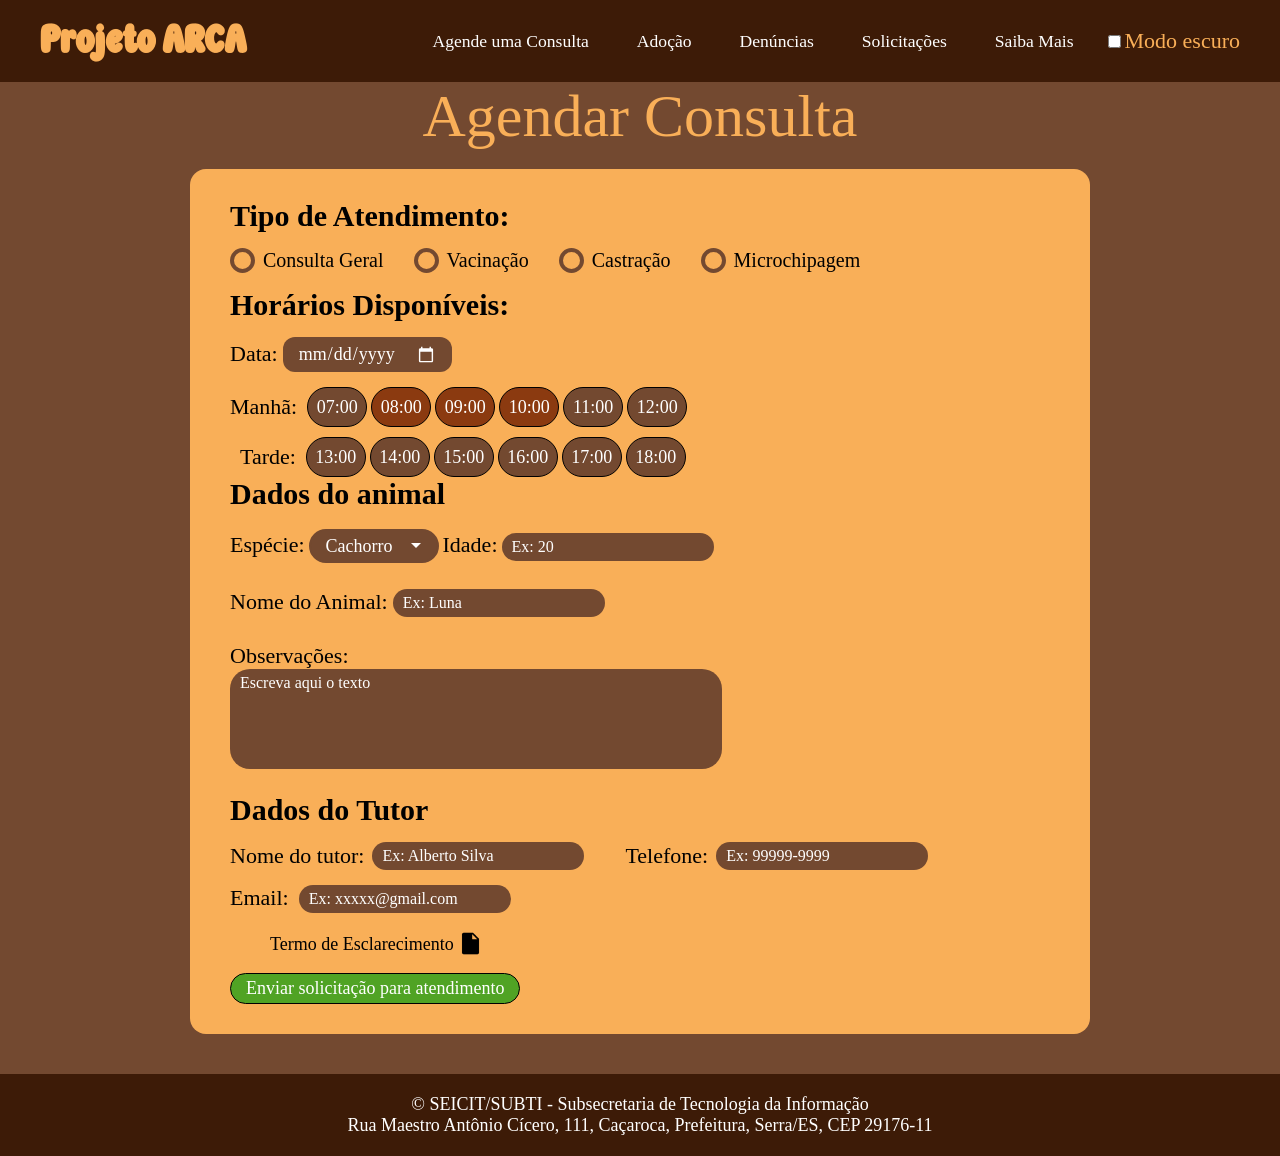
==== index.html @ ca25ec34 "Add files via upload" ====
<!DOCTYPE html>
<html lang="pt-br">
<head>
    <meta charset="UTF-8">
    <meta name="viewport" content="width=device-width, initial-scale=1.0">
    <title>Projeto ARCA</title>
    <link rel="stylesheet" href="style.css">
</head>
<body>
    <header>
        <div>
            <a href="index.html" class="logo" style="color: #F9AF58;">Projeto ARCA</a></div>
        <nav>
            <ul>
                <li><a href="">Agende uma Consulta</a></li>
                <li><a href="">Adoção</a></li>
                <li><a href="">Denúncias</a></li>
                <li><a href="">Solicitações</a></li>
                <li><a href="">Saiba Mais</a></li>
                <li class="darkmode">
                    <input type="checkbox" />
                    <span>Modo escuro</span>
                </li>
            </ul>
        </nav>
    </header>
  <main>
    <p class="Agendar"> Agendar Consulta</p>
    <br>
    <div class="meio">
        <h3>Tipo de Atendimento:</h3>
            <div class="tipoAtendimento">
                <input type="radio" name="tipoAtendimentoRadios" id="tipoConsulta">
                <label for="tipoConsulta">Consulta Geral</label>

                <input type="radio" name="tipoAtendimentoRadios" id="tipoVacinacao">
                <label for="tipoVacinacao">Vacinação</label>

                <input type="radio" name="tipoAtendimentoRadios" id="tipoCastracao">
                <label for="tipoCastracao">Castração</label>

                <input type="radio" name="tipoAtendimentoRadios" id="tipoMicrochipagem">
                <label for="tipoMicrochipagem">Microchipagem</label>
            </div>
            <h3 style="justify-self: center;">Horários Disponíveis:</h3>
            <label id="horariosDisponives">
                <p style="font-size: 22px; margin-top: 4px;">Data:</p>  
                <input type="date">
            </label>
        <div class = "horarios">
            <div class="linhaHorarios">
                <span class = "textoHorarios">Manhã:</span>
                <div class="grupoHorarios">
                    <input type="radio" id = "7" name = "radioHorario">
                    <label for="7" class = "disponivel">07:00</label>

                    <input type="radio" id ="8" name = "radioHorario">
                    <label for="radio" class = "indisponivel">08:00</label>

                    <input type="radio" id = "9" name = "radioHorario">
                    <label for="9" class = "indisponivel">09:00</label>

                    <input type="radio" id = "10" name = "radioHorario">
                    <label for="10" id = "10" class = "indisponivel">10:00</label>

                    <input type="radio" id = "11" name = "radioHorario">
                    <label for="11" id = "11" class = "disponivel">11:00</label>

                    <input type="radio" id = "12" name = "radioHorario">
                    <label for="12" id = "12" class = "disponivel">12:00</label>
                </div>
            </div>
            <div class="linhaHorarios2">
                <br>
                <span class = "textoHorarios">Tarde:</span>
                <div class="grupoHorarios">
                    <input type="radio" id = "13" name = "radioHorario">
                    <label for="13" class = "disponivel">13:00</label>

                    <input type="radio" id ="14" name = "radioHorario">
                    <label for="14" class = "disponivel">14:00</label>

                    <input type="radio" id = "15" name = "radioHorario">
                    <label for="15" class = "disponivel">15:00</label>

                    <input type="radio" id = "16" name = "radioHorario">
                    <label for="16" id = "16" class = "disponivel">16:00</label>

                    <input type="radio" id = "17" name = "radioHorario">
                    <label for="17" id = "17" class = "disponivel">17:00</label>

                    <input type="radio" id = "18" name = "radioHorario">
                    <label for="18" id = "18" class = "disponivel">18:00</label>
                </div>
            </div>
            <h3>Dados do animal</h3>
        <div class = "dados animal">
            <br>
            <span>Espécie:</span>
            <select name="especie" id="especieSelect">
                <option value="cachorro">Cachorro</option>
                <option value="gato">Gato</option>
            </select>
            <span>Idade:</span>
            <span label for="idadeText">
                <input type="text" placeholder="Ex: 20">
                <br>
            </label>
            <br>
            <div class="nomeAnimal">
                <span>Nome do Animal:</span>
                <input type="text" name="nomeAnimalL" id="nomeAnimalL" placeholder="Ex: Luna">
                <label for="nomeAnimal"></label>
            </div>
            <br>
            <div class="observacoesLabel2">
                <p>Observações:</p>
                <label for="observacoesLabel">
                    <textarea name="observacoesText" id="observacoesTextid" placeholder="Escreva aqui o texto"></textarea>
                </label>
            </div>
        </div>
        <br>
        <div class="dadosTutor">
            <h3>Dados do Tutor</h3>
            <div class="nomeEETelefone">
                <div class="campo">
                    <span>Nome do tutor:</span>
                    <input type="text" name="nomeTutorTextin" id="nomeTutorTextid" placeholder="Ex: Alberto Silva">
                </div>
                <div class="campo">
                    <span>Telefone:</span>
                    <input type="tel" placeholder="Ex: 99999-9999">
                </div>
            </div>
            <div class="emailLabel">
                <span>Email:</span>
                <input type="email" placeholder="Ex: xxxxx@gmail.com">    
            </div>
        </div>
        <br>
        <div class="termoDeEsclarecimento">
            <p style="font-size: 18px">Termo de Esclarecimento
            <a href="./docs/Termo de Esclarecimento.pdf" download="Termo de esclarecimento">
                <img src="./imgs/File.png" alt="imagem de arquivo" class = "file">
            </a>
            </p>
        </div>
        <br>
        <div class="botaoVerde">
            <button id = "Verde">Enviar solicitação para atendimento</button>
        </div>

    </div>
  </main>
  <footer>
    <p style="font-size: 18px;">
      © SEICIT/SUBTI - Subsecretaria de Tecnologia da Informação<br>
      Rua Maestro Antônio Cícero, 111, Caçaroca, Prefeitura, Serra/ES, CEP 29176-11
    </p>
  </footer>
</body>
</html>
---- style.css ----
*{
  margin: 0;
  padding: 0;
  box-sizing: border-box;
  font-family: 'LouisGeorgeCafe';
}

@font-face {
  font-family: 'HeartBubble';
  src: url('./fonts/Heart\ Bubble.otf');
}

@font-face {
  font-family: 'LouisGeorgeCafe';
  src: url('./fonts/LouisGeorgeCafe.ttf');
}

header {
  background-color: #3D1B07;
  color: #F9AF58;
  padding: 20px 40px;
  display: flex;
  justify-content: space-between;
  align-items: center;
  position: sticky;
  top: 0;
  z-index: 1000;
}

.logo {
  font-size: 40px;
  font-weight: bold;
  font-family: 'HeartBubble';
}

nav ul {
  display: flex;
  list-style: none;
  gap: 20px;
  align-items: center;
  font-family: 'LouisGeorgeCafe';
}

nav a {
  text-decoration: none;
  color: white;
  padding: 10px 14px;
  border-radius: 8px;
  transition: 0.3s;
  font-size: 1.1em;
}

nav a:hover {
  background-color: #F9AF58;
  color: #3D1B07;
}

.dark-mode {
  display: flex;
  align-items: center;
  gap: 8px;
  color: white;
  font-size: 0.9rem;
}

.hero {
  padding: 50px 20px;
  text-align: center;
}

.hero h1 {
  font-size: 2.5rem;
  margin-bottom: 15px;
  color: #734930;
}

.hero p {
  max-width: 700px;
  margin: auto;
  line-height: 1.6;
  color: #555;
}

.about {
  padding: 60px 40px;
  background-color: #FFE7D1;
  text-align: center;
}

.about h2 {
  margin-bottom: 20px;
  color: #734930;
  font-size: 2rem;
}

.about p {
  max-width: 800px;
  margin: auto;
  line-height: 1.7;
  color: #444;
}

footer {
  background-color: #3D1B07;
  color: white;
  text-align: center;
  padding: 20px;
  margin-top: 40px;
}

@media (max-width: 768px) {
  header {
    flex-direction: column;
    gap: 15px;
  }

  nav ul {
    flex-wrap: wrap;
    justify-content: center;
  }

  .hero h1 {
    font-size: 2rem;
  }

  .carousel {
    height: 300px;
  }

  .slide img {
    height: 300px;
  }
}

main {
  width: 100%;
  min-width: 100px;
  min-height: 100px;
  background-color: #734930;
  display: flex;
  justify-self: center;
  flex-direction: column;
  align-items: center;
}

body {
  background-color: #734930;
}

.meio {
  height: auto;
  width: 90%;
  max-width: 900px;
  min-height: 100px;
  background-color: #F9AF58;
  border-radius: 16px;
  padding: 30px 40px;
  display: flex;
  flex-direction: column;
  gap: 15px;
}

.Agendar {
  margin-top: 50px;
  margin: 0 auto;
  font-size: 60px;
  color: #F9AF58
}

.tipoAtendimento {
  margin: 0 auto;
  display: flex;
  gap: 30px;
  margin-left: 0px;
  font-size: 20px;
}

#dataHorario {
  border: #734930;
  border-color: #734930;
  border-radius: 30px;
  background-color: #734930;
  width: 12%;
  padding: 5px;
  margin-left: 15px;
}

.horariosDisponives {
  display: flex;
  flex-direction: row;
}

h3 {
  font-size: 30px;
}

#horariosDisponives {
  display: flex;
  gap: 5px;
}
.linhaHorarios{
  display: flex;
}
.nomeAnimal{
  display: flex;
}
.nome{
  display: flex;
}
.telefone{
  display: flex;
}
.file{
  width: 10%;
  margin-bottom: -6px;
}
a{
  text-decoration: none;
}
.termoDeEsclarecimento{
  display: flex;
  flex-direction: row;
  width: 30%;
  height: 50%;
  justify-self: center;
  margin-left: 40px;
}
#Verde{
  display: flex;
  background-color: #50A324;
  color: white;
  border: 1px solid black;
  border-radius: 30px;
  padding: 4px 15px;
  font-size: 18px;
  font-family: 'LouisGeorgeCafe';
  cursor: pointer;
  transition: all 0.2s ease;
  justify-self: center;
}

#Verde:hover{
  background-color: #3d8f40;
}
.tipoAtendimento input[type="radio"]{
  display: none;
}

.tipoAtendimento label{
  position: relative;
  display: inline-flex;
  flex-direction: row;
  align-items: center;
  cursor: pointer;
  user-select: none;
  gap: 8px;
}

.tipoAtendimento label::before{
  content: "";
  display: inline-block;
  width: 25px;
  height: 25px;
  border: 4px solid #734930;
  border-radius: 50%;
  background-color: transparent;
  box-sizing: border-box;
  transition: all 0.2s ease;
  flex-shrink: 0;
  order: -1;
}

.tipoAtendimento input[type="radio"]:checked + label::before{
  background-color: #3D1B07 !important;
  border-color: #3D1B07 !important;
  box-shadow: inset 0 0 0 3px #F9AF58;
}
.grupoHorarios input[type="radio"]{
  display: none;
}
.grupoHorarios label{
  display: inline-flex;
  align-items: center;
  justify-content: center;
  width: 60px;
  height: 40px;
  border-radius: 30px;
  font-size: 18px;
  color: white;
  cursor: pointer;
  transition: all 0.2s ease;
  font-family: 'LouisGeorgeCafe';
  border: 1.5px solid black;
}
.grupoHorarios label.disponivel{
  background-color: #734930;
}
.grupoHorarios label.indisponivel{
  background-color: #8B3A10;
  cursor: not-allowed;
  pointer-events: none;
}
.grupoHorarios label.selecionado{
  background-color: #3D1B07;
}
.grupoHorarios input[type="radio"]:checked + label.disponivel{
  background-color: #3D1B07;
}
.linhaHorarios{
  display: flex;
  align-items: center;
  gap: 10px;
}

.linhaHorarios2{
  display: flex;
  align-items: center;
  gap: 10px;
  margin-top: 10px;
}
#especieSelect{
  appearance: none;
  -webkit-appearance: none;
  background-color: #734930;
  color: white;
  border: 2px solid #734930;
  border-radius: 22px;
  padding: 5px 40px 5px 15px;
  font-size: 18px;
  font-family: 'LouisGeorgeCafe';
  cursor: pointer;
  width: 130px;
  background-image: url("data:image/svg+xml;utf8,<svg xmlns='http://www.w3.org/2000/svg' width='12' height='12' viewBox='0 0 12 12'><path fill='white' d='M6 8L1 3h10z'/></svg>");
  background-repeat: no-repeat;
  background-position: right 15px center;
  transition: background-color 0.2s ease;
}

#especieSelect:hover{
  background-color: #3D1B07;
}

#especieSelect option{
  background-color: #734930;
  color: white;
}

#especieSelect option:hover{
  background-color: #3D1B07;
}
#especieSelect:focus{
  outline: none;
}
input[type="text"],
input[type="tel"],
input[type="email"] {
  background-color: #734930;
  color: white;
  border: none;
  border-radius: 20px;
  padding: 5px 10px;
  font-size: 16px;
  font-family: 'LouisGeorgeCafe';
  outline: none;
}
input[type="text"]:focus,
input[type="tel"]:focus,
input[type="email"]:focus{
  outline: none;
}

input[type="text"]::placeholder,
input[type="tel"]::placeholder,
input[type="email"]::placeholder{
  color: white;
}
p{
  font-size: 22px;
}
span{
  font-size: 22px;
}
.dadosTutor{
  display: flex;
  flex-direction: column;
  gap: 15px;
}

.nomeEETelefone{
  display: flex;
  align-items: center;
  gap: 5%;
}
.campo{
  display: flex;
  align-items: center;
  gap: 8px;
}
.emailLabel{
  display: flex;
  gap: 10px;
}
textarea{
  resize: none;
  width: 60%;
  height: 100px;
  background-color: #734930;
  color: white;
  border: none;
  border-radius: 20px;
  padding: 5px 10px;
  font-size: 16px;
  font-family: 'LouisGeorgeCafe';
  outline: none;
}
textarea::placeholder{
  color: white;
}
input[type="date"]{
  appearance: none;
  -webkit-appearance: none;
  background-color: #734930;
  color: white;
  border-radius: 12px;
  border: none;
  padding: 6px 15px;
  font-size: 18px;
  font-family: 'LouisGeorgeCafe';
  outline: none;
  cursor: pointer;
}
input[type="date"]::-webkit-calendar-picker-indicator{
  filter: invert(1);
  cursor: pointer;
}
.nomeAnimal{
  gap: 5px;
}
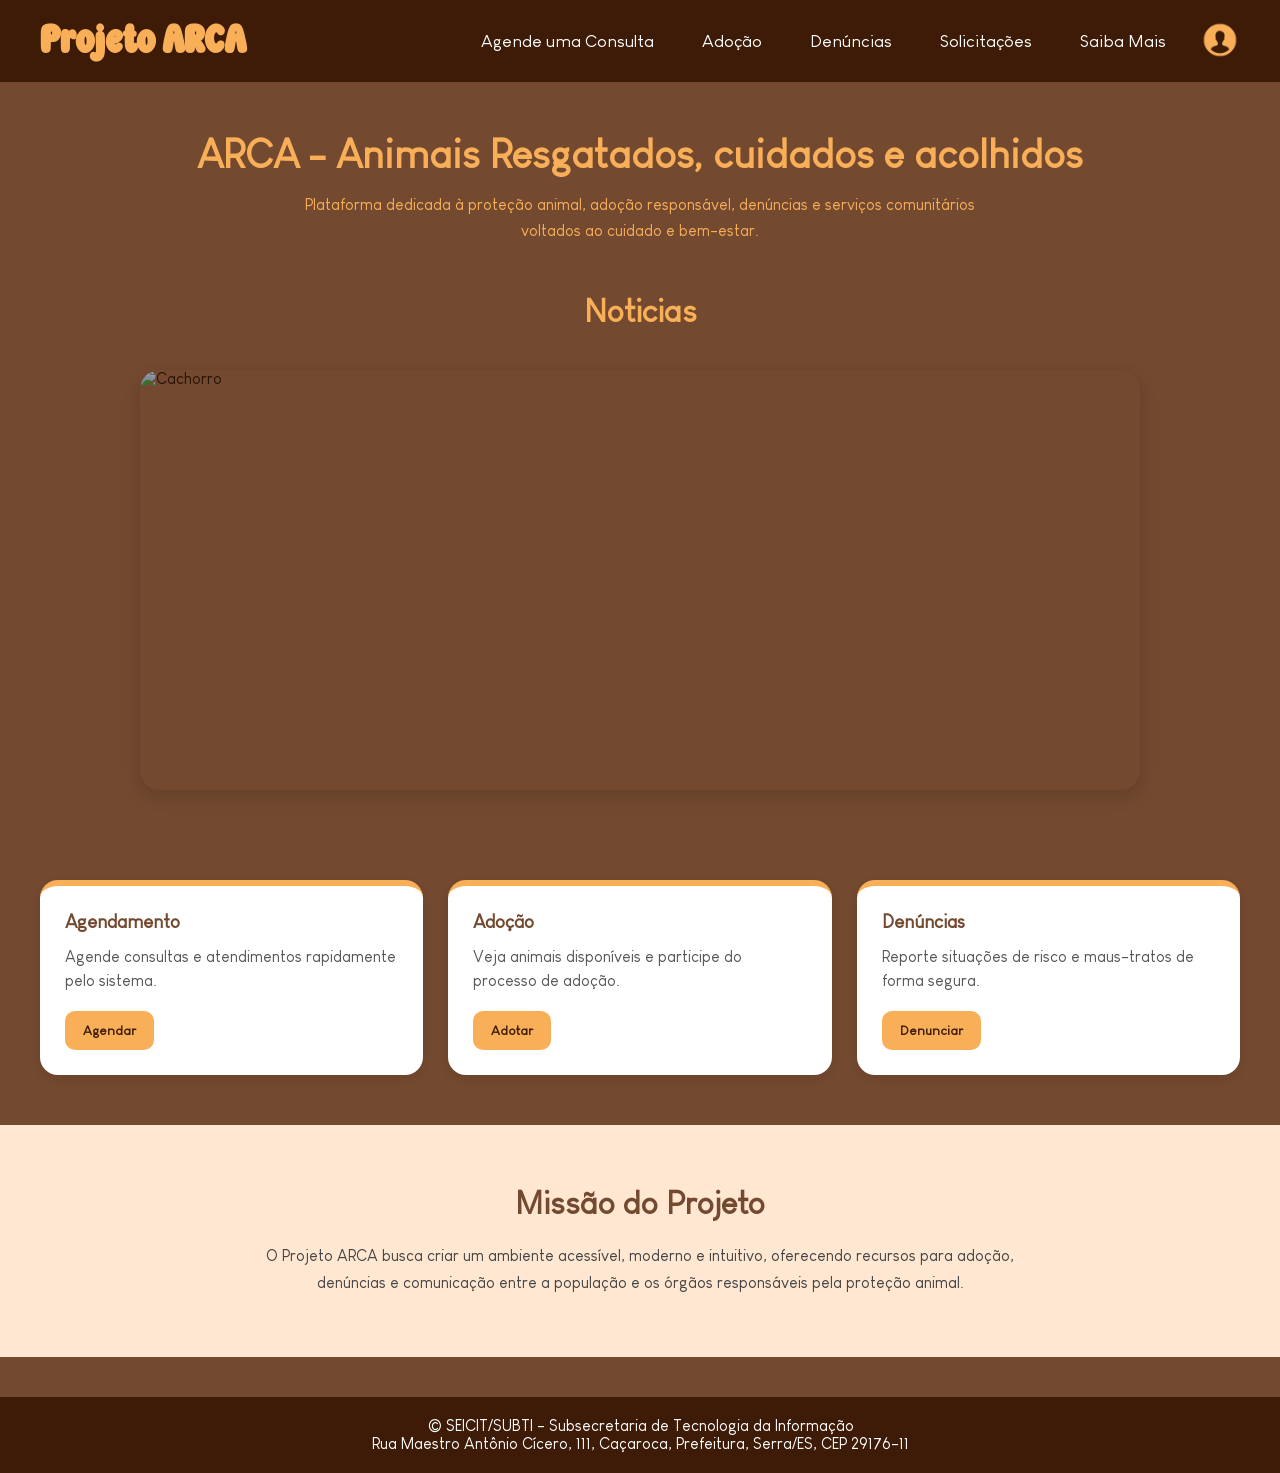
==== commit eb6428b2: "Add files via upload" ====
--- a/index.html
+++ b/index.html
@@ -1,163 +1,121 @@
 <!DOCTYPE html>
 <html lang="pt-br">
+
 <head>
-    <meta charset="UTF-8">
-    <meta name="viewport" content="width=device-width, initial-scale=1.0">
-    <title>Projeto ARCA</title>
-    <link rel="stylesheet" href="style.css">
+  <meta charset="UTF-8">
+  <meta name="viewport" content="width=device-width, initial-scale=1.0">
+  <title>Projeto ARCA</title>
+  <link rel="stylesheet" href="style.css">
+  <link rel="stylesheet" href="https://cdnjs.cloudflare.com/ajax/libs/font-awesome/6.5.1/css/all.min.css">
 </head>
+
 <body>
-    <header>
-        <div>
-            <a href="index.html" class="logo" style="color: #F9AF58;">Projeto ARCA</a></div>
-        <nav>
-            <ul>
-                <li><a href="">Agende uma Consulta</a></li>
-                <li><a href="">Adoção</a></li>
-                <li><a href="">Denúncias</a></li>
-                <li><a href="">Solicitações</a></li>
-                <li><a href="">Saiba Mais</a></li>
-                <li class="darkmode">
-                    <input type="checkbox" />
-                    <span>Modo escuro</span>
-                </li>
-            </ul>
-        </nav>
-    </header>
-  <main>
-    <p class="Agendar"> Agendar Consulta</p>
-    <br>
-    <div class="meio">
-        <h3>Tipo de Atendimento:</h3>
-            <div class="tipoAtendimento">
-                <input type="radio" name="tipoAtendimentoRadios" id="tipoConsulta">
-                <label for="tipoConsulta">Consulta Geral</label>
+  <header>
+    <div>
+      <a href="./index.html" class="logo" style="color: #F9AF58;">Projeto ARCA</a>
+    </div>
+    <nav>
+      <ul>
+        <li><a href="./paginas/consulta.html">Agende uma Consulta</a></li>
+        <li><a href="./paginas/adocao.html">Adoção</a></li>
+        <li><a href="./paginas/denuncias.html">Denúncias</a></li>
+        <li><a href="#" onclick="redirecionarSolicitacoes(event)">Solicitações</a></li>
+        <li><a href="./paginas/saibaMais.html">Saiba Mais</a></li>
+        <li>
+          <div class="perfil">
+            <button id="botaoPerfil" onclick="toggleMenu()">
+              <img src="./imgs/Profile.png" alt="imagem de perfil">
+            </button>
+            <div class="dropdownPerfil" id="dropdownPerfil">
+              <a href="./paginas/login.html" id="link-login-menu" style="color: #3D1B07;">Log in</a>
+              <span id="usuario-logado-menu"style="display: none; color: #3D1B07; font-size: 14px; text-align: left; line-height: 1.4;">
+              Logado como:<br><strong style="color: #734930;" id="nome-usuario-container"></strong>
+              </span>
+              <hr>
+              <input type="checkbox" id="modoEscuro">
+              <label for="modoEscuro">Modo Escuro</label>
+            </div>
+          </div>
+      </ul>
+    </nav>
+  </header>
+  <section class="hero">
+    <h1>ARCA - Animais Resgatados, cuidados e acolhidos</h1>
+    <p>
+      Plataforma dedicada à proteção animal, adoção responsável,
+      denúncias e serviços comunitários voltados ao cuidado e bem-estar.
+    </p>
+  </section>
+  <h1 class="news">Noticias</h1>
+  <section class="carousel">
+    <div class="slides">
 
-                <input type="radio" name="tipoAtendimentoRadios" id="tipoVacinacao">
-                <label for="tipoVacinacao">Vacinação</label>
+      <div class="slide">
+        <img src="https://images.unsplash.com/photo-1517849845537-4d257902454a?q=80&w=1200&auto=format&fit=crop"
+          alt="Cachorro" />
+        <div class="slide-content">
+          <h2>Adoção Responsável</h2>
+          <p>Ajude um animal a encontrar um novo lar cheio de amor.</p>
+        </div>
+      </div>
 
-                <input type="radio" name="tipoAtendimentoRadios" id="tipoCastracao">
-                <label for="tipoCastracao">Castração</label>
-
-                <input type="radio" name="tipoAtendimentoRadios" id="tipoMicrochipagem">
-                <label for="tipoMicrochipagem">Microchipagem</label>
-            </div>
-            <h3 style="justify-self: center;">Horários Disponíveis:</h3>
-            <label id="horariosDisponives">
-                <p style="font-size: 22px; margin-top: 4px;">Data:</p>  
-                <input type="date">
-            </label>
-        <div class = "horarios">
-            <div class="linhaHorarios">
-                <span class = "textoHorarios">Manhã:</span>
-                <div class="grupoHorarios">
-                    <input type="radio" id = "7" name = "radioHorario">
-                    <label for="7" class = "disponivel">07:00</label>
-
-                    <input type="radio" id ="8" name = "radioHorario">
-                    <label for="radio" class = "indisponivel">08:00</label>
-
-                    <input type="radio" id = "9" name = "radioHorario">
-                    <label for="9" class = "indisponivel">09:00</label>
-
-                    <input type="radio" id = "10" name = "radioHorario">
-                    <label for="10" id = "10" class = "indisponivel">10:00</label>
-
-                    <input type="radio" id = "11" name = "radioHorario">
-                    <label for="11" id = "11" class = "disponivel">11:00</label>
-
-                    <input type="radio" id = "12" name = "radioHorario">
-                    <label for="12" id = "12" class = "disponivel">12:00</label>
-                </div>
-            </div>
-            <div class="linhaHorarios2">
-                <br>
-                <span class = "textoHorarios">Tarde:</span>
-                <div class="grupoHorarios">
-                    <input type="radio" id = "13" name = "radioHorario">
-                    <label for="13" class = "disponivel">13:00</label>
-
-                    <input type="radio" id ="14" name = "radioHorario">
-                    <label for="14" class = "disponivel">14:00</label>
-
-                    <input type="radio" id = "15" name = "radioHorario">
-                    <label for="15" class = "disponivel">15:00</label>
-
-                    <input type="radio" id = "16" name = "radioHorario">
-                    <label for="16" id = "16" class = "disponivel">16:00</label>
-
-                    <input type="radio" id = "17" name = "radioHorario">
-                    <label for="17" id = "17" class = "disponivel">17:00</label>
-
-                    <input type="radio" id = "18" name = "radioHorario">
-                    <label for="18" id = "18" class = "disponivel">18:00</label>
-                </div>
-            </div>
-            <h3>Dados do animal</h3>
-        <div class = "dados animal">
-            <br>
-            <span>Espécie:</span>
-            <select name="especie" id="especieSelect">
-                <option value="cachorro">Cachorro</option>
-                <option value="gato">Gato</option>
-            </select>
-            <span>Idade:</span>
-            <span label for="idadeText">
-                <input type="text" placeholder="Ex: 20">
-                <br>
-            </label>
-            <br>
-            <div class="nomeAnimal">
-                <span>Nome do Animal:</span>
-                <input type="text" name="nomeAnimalL" id="nomeAnimalL" placeholder="Ex: Luna">
-                <label for="nomeAnimal"></label>
-            </div>
-            <br>
-            <div class="observacoesLabel2">
-                <p>Observações:</p>
-                <label for="observacoesLabel">
-                    <textarea name="observacoesText" id="observacoesTextid" placeholder="Escreva aqui o texto"></textarea>
-                </label>
-            </div>
+      <div class="slide">
+        <img src="https://images.unsplash.com/photo-1519052537078-e6302a4968d4?q=80&w=1200&auto=format&fit=crop"
+          alt="Gato" />
+        <div class="slide-content">
+          <h2>Faça Denúncias</h2>
+          <p>Contribua para combater maus-tratos e abandono.</p>
         </div>
-        <br>
-        <div class="dadosTutor">
-            <h3>Dados do Tutor</h3>
-            <div class="nomeEETelefone">
-                <div class="campo">
-                    <span>Nome do tutor:</span>
-                    <input type="text" name="nomeTutorTextin" id="nomeTutorTextid" placeholder="Ex: Alberto Silva">
-                </div>
-                <div class="campo">
-                    <span>Telefone:</span>
-                    <input type="tel" placeholder="Ex: 99999-9999">
-                </div>
-            </div>
-            <div class="emailLabel">
-                <span>Email:</span>
-                <input type="email" placeholder="Ex: xxxxx@gmail.com">    
-            </div>
+      </div>
+      <div class="slide">
+        <img src="https://images.unsplash.com/photo-1548199973-03cce0bbc87b?q=80&w=1200&auto=format&fit=crop"
+          alt="Animais" />
+        <div class="slide-content">
+          <h2>Projeto Comunitário</h2>
+          <p>Unindo pessoas para proteger e cuidar dos animais.</p>
         </div>
-        <br>
-        <div class="termoDeEsclarecimento">
-            <p style="font-size: 18px">Termo de Esclarecimento
-            <a href="./docs/Termo de Esclarecimento.pdf" download="Termo de esclarecimento">
-                <img src="./imgs/File.png" alt="imagem de arquivo" class = "file">
-            </a>
-            </p>
-        </div>
-        <br>
-        <div class="botaoVerde">
-            <button id = "Verde">Enviar solicitação para atendimento</button>
-        </div>
+      </div>
 
     </div>
-  </main>
+  </section>
+
+  <section class="cards">
+
+    <div class="card">
+      <h3>Agendamento</h3>
+      <p>Agende consultas e atendimentos rapidamente pelo sistema.</p>
+      <button class="btn btn-primary">Agendar</button>
+    </div>
+    <div class="card">
+      <h3>Adoção</h3>
+      <p>Veja animais disponíveis e participe do processo de adoção.</p>
+      <a href="./pages/adocao.html" style="text-decoration: none;"><button class="btn btn-primary">Adotar</button></a>
+    </div>
+
+    <div class="card">
+      <h3>Denúncias</h3>
+      <p>Reporte situações de risco e maus-tratos de forma segura.</p>
+      <button class="btn btn-primary">Denunciar</button>
+    </div>
+
+  </section>
+
+  <section class="about">
+    <h2>Missão do Projeto</h2>
+    <p>
+      O Projeto ARCA busca criar um ambiente acessível, moderno e intuitivo,
+      oferecendo recursos para adoção, denúncias e comunicação entre a população
+      e os órgãos responsáveis pela proteção animal.
+    </p>
+  </section>
+
   <footer>
-    <p style="font-size: 18px;">
+    <p>
       © SEICIT/SUBTI - Subsecretaria de Tecnologia da Informação<br>
       Rua Maestro Antônio Cícero, 111, Caçaroca, Prefeitura, Serra/ES, CEP 29176-11
     </p>
   </footer>
+  <script src="./assets/js/script.js"></script>
 </body>
+
 </html>
--- a/style.css
+++ b/style.css
@@ -1,18 +1,28 @@
-*{
+* {
   margin: 0;
   padding: 0;
   box-sizing: border-box;
   font-family: 'LouisGeorgeCafe';
 }
 
+body.dark-theme {
+  --bg-principal: var(--cor-marrom-escuro);
+  --texto-principal: var(--cor-pessego);
+}
+
 @font-face {
   font-family: 'HeartBubble';
-  src: url('./fonts/Heart\ Bubble.otf');
+  src: url('./assets/fonts/HeartBubble.otf');
 }
 
 @font-face {
   font-family: 'LouisGeorgeCafe';
-  src: url('./fonts/LouisGeorgeCafe.ttf');
+  src: url('./assets/fonts/LouisGeorgeCafe.ttf');
+}
+
+body {
+  background-color: #734930;
+  color: #3D1B07;
 }
 
 header {
@@ -31,6 +41,8 @@
   font-size: 40px;
   font-weight: bold;
   font-family: 'HeartBubble';
+  text-decoration: none !important;
+  display: inline-block;
 }
 
 nav ul {
@@ -47,7 +59,7 @@
   padding: 10px 14px;
   border-radius: 8px;
   transition: 0.3s;
-  font-size: 1.1em;
+  font-size: 1.1rem;
 }
 
 nav a:hover {
@@ -55,12 +67,31 @@
   color: #3D1B07;
 }
 
-.dark-mode {
-  display: flex;
+.perfil {
+  width: 40px;
+  height: 40px;
+  border-radius: 50%;
+  display: flex;
+  justify-content: center;
   align-items: center;
-  gap: 8px;
-  color: white;
-  font-size: 0.9rem;
+}
+
+.perfil i {
+  font-size: 40px;
+  color: #5a3b1a;
+}
+
+footer {
+  background-color: #3D1B07;
+  color: white;
+  text-align: center;
+  padding: 20px;
+  margin-top: 40px;
+}
+
+.perfil i {
+  font-size: 40px;
+  color: #5a3b1a;
 }
 
 .hero {
@@ -71,14 +102,146 @@
 .hero h1 {
   font-size: 2.5rem;
   margin-bottom: 15px;
-  color: #734930;
+  color: #F9AF58;
 }
 
 .hero p {
   max-width: 700px;
   margin: auto;
   line-height: 1.6;
+  color: #F9AF58;
+}
+
+.carousel {
+  width: 90%;
+  max-width: 1000px;
+  height: 420px;
+  margin: 40px auto;
+  border-radius: 20px;
+  overflow: hidden;
+  position: relative;
+  box-shadow: 0 6px 18px rgba(0, 0, 0, 0.15);
+
+}
+
+.slides {
+  display: flex;
+  width: 300%;
+  animation: slide 12s infinite;
+}
+
+.slide {
+  width: 100%;
+  flex-shrink: 0;
+  position: relative;
+}
+
+.slide img {
+  width: 100%;
+  height: 420px;
+  object-fit: cover;
+  filter: brightness(0.65);
+}
+
+.slide-content {
+  position: absolute;
+  top: 50%;
+  left: 50%;
+  transform: translate(-50%, -50%);
+  color: white;
+  text-align: center;
+}
+
+.slide-content h2 {
+  font-size: 2rem;
+  margin-bottom: 10px;
+}
+
+.slide-content p {
+  max-width: 500px;
+  line-height: 1.5;
+}
+
+@keyframes slide {
+
+  0%,
+  25% {
+    transform: translateX(0);
+  }
+
+  33%,
+  58% {
+    transform: translateX(-100%);
+  }
+
+  66%,
+  91% {
+    transform: translateX(-200%);
+  }
+
+  100% {
+    transform: translateX(0);
+  }
+}
+
+.cards {
+  display: grid;
+  grid-template-columns: repeat(auto-fit, minmax(250px, 1fr));
+  gap: 25px;
+  padding: 50px 40px;
+}
+
+.card {
+  background-color: white;
+  border-radius: 18px;
+  padding: 25px;
+  box-shadow: 0 4px 12px rgba(0, 0, 0, 0.08);
+  transition: 0.3s;
+  border-top: 6px solid #F9AF58;
+}
+
+.card:hover {
+  transform: translateY(-6px);
+}
+
+.card h3 {
+  margin-bottom: 12px;
+  color: #734930;
+}
+
+.card p {
   color: #555;
+  line-height: 1.5;
+  margin-bottom: 18px;
+}
+
+.btn {
+  border: none;
+  padding: 12px 18px;
+  border-radius: 10px;
+  cursor: pointer;
+  font-weight: bold;
+  transition: 0.3s;
+}
+
+.btn-primary {
+  background-color: #F9AF58;
+  color: #3D1B07;
+}
+
+.btn-primary:hover {
+  background-color: #734930;
+  color: white;
+}
+
+.btn-danger {
+  background-color: #ff6b6b;
+  color: white;
+}
+
+.btn-success {
+  background-color: #7ed957;
+  color: white;
 }
 
 .about {
@@ -130,309 +293,83 @@
   .slide img {
     height: 300px;
   }
-}
-
-main {
-  width: 100%;
-  min-width: 100px;
-  min-height: 100px;
-  background-color: #734930;
-  display: flex;
-  justify-self: center;
-  flex-direction: column;
-  align-items: center;
-}
-
-body {
-  background-color: #734930;
-}
-
-.meio {
-  height: auto;
-  width: 90%;
-  max-width: 900px;
-  min-height: 100px;
+
+}
+
+.news {
+  color: #F9AF58;
+  text-align: center;
+}
+
+#botaoPerfil {
+  background: none;
+  border: none;
+  cursor: pointer;
+  padding: 0;
+}
+
+#botaoPerfil img {
+  width: 40px;
+  height: 40px;
+}
+
+.dropdownPerfil {
+  position: fixed;
+  top: 81px;
+  right: 0px;
   background-color: #F9AF58;
-  border-radius: 16px;
-  padding: 30px 40px;
+  border-radius: 12px;
+  border: 4px #3D1B07;
+  padding: 30px 20px;
+  min-width: 150px;
+  z-index: 999;
+  box-shadow: 0 4px 10px rgba(0, 0, 0, 0.2);
+  color: #3D1B07;
+  display: none;
+}
+
+.dropdownPerfil.aberto {
   display: flex;
   flex-direction: column;
   gap: 15px;
 }
 
-.Agendar {
-  margin-top: 50px;
-  margin: 0 auto;
-  font-size: 60px;
-  color: #F9AF58
-}
-
-.tipoAtendimento {
-  margin: 0 auto;
-  display: flex;
-  gap: 30px;
-  margin-left: 0px;
-  font-size: 20px;
-}
-
-#dataHorario {
-  border: #734930;
-  border-color: #734930;
-  border-radius: 30px;
-  background-color: #734930;
-  width: 12%;
-  padding: 5px;
-  margin-left: 15px;
-}
-
-.horariosDisponives {
-  display: flex;
-  flex-direction: row;
-}
-
-h3 {
-  font-size: 30px;
-}
-
-#horariosDisponives {
-  display: flex;
-  gap: 5px;
-}
-.linhaHorarios{
-  display: flex;
-}
-.nomeAnimal{
-  display: flex;
-}
-.nome{
-  display: flex;
-}
-.telefone{
-  display: flex;
-}
-.file{
-  width: 10%;
-  margin-bottom: -6px;
-}
-a{
-  text-decoration: none;
-}
-.termoDeEsclarecimento{
-  display: flex;
-  flex-direction: row;
-  width: 30%;
-  height: 50%;
-  justify-self: center;
-  margin-left: 40px;
-}
-#Verde{
-  display: flex;
-  background-color: #50A324;
-  color: white;
-  border: 1px solid black;
-  border-radius: 30px;
-  padding: 4px 15px;
-  font-size: 18px;
-  font-family: 'LouisGeorgeCafe';
-  cursor: pointer;
-  transition: all 0.2s ease;
-  justify-self: center;
-}
-
-#Verde:hover{
-  background-color: #3d8f40;
-}
-.tipoAtendimento input[type="radio"]{
+.dropdownPerfil input[type="checkbox"] {
   display: none;
 }
 
-.tipoAtendimento label{
-  position: relative;
+.dropdownPerfil label {
   display: inline-flex;
-  flex-direction: row;
   align-items: center;
   cursor: pointer;
-  user-select: none;
   gap: 8px;
-}
-
-.tipoAtendimento label::before{
+  color: #3D1B07;
+}
+
+.dropdownPerfil label::before {
   content: "";
   display: inline-block;
-  width: 25px;
-  height: 25px;
-  border: 4px solid #734930;
-  border-radius: 50%;
-  background-color: transparent;
+  width: 24px;
+  height: 24px;
+  background-color: #734930;
+  border-radius: 4px;
   box-sizing: border-box;
   transition: all 0.2s ease;
-  flex-shrink: 0;
-  order: -1;
-}
-
-.tipoAtendimento input[type="radio"]:checked + label::before{
-  background-color: #3D1B07 !important;
-  border-color: #3D1B07 !important;
-  box-shadow: inset 0 0 0 3px #F9AF58;
-}
-.grupoHorarios input[type="radio"]{
-  display: none;
-}
-.grupoHorarios label{
-  display: inline-flex;
-  align-items: center;
-  justify-content: center;
-  width: 60px;
-  height: 40px;
-  border-radius: 30px;
-  font-size: 18px;
-  color: white;
-  cursor: pointer;
-  transition: all 0.2s ease;
-  font-family: 'LouisGeorgeCafe';
-  border: 1.5px solid black;
-}
-.grupoHorarios label.disponivel{
+  background-image: url("data:image/svg+xml;utf8,<svg xmlns='http://www.w3.org/2000/svg' viewBox='0 0 24 24'><line x1='5' y1='12' x2='19' y2='12' stroke='%23F9AF58' stroke-width='3'/></svg>");
+  background-repeat: no-repeat;
+  background-position: center;
+  background-size: 16px;
+}
+
+.dropdownPerfil input[type="checkbox"]:checked+label::before {
+  background-color: #3D1B07;
+  background-image: url("data:image/svg+xml;utf8,<svg xmlns='http://www.w3.org/2000/svg' viewBox='0 0 24 24' fill='none' stroke='%23F9AF58' stroke-width='3'><polyline points='20 6 9 17 4 12'/></svg>");
+}
+
+body.dark-mode {
   background-color: #734930;
 }
-.grupoHorarios label.indisponivel{
-  background-color: #8B3A10;
-  cursor: not-allowed;
-  pointer-events: none;
-}
-.grupoHorarios label.selecionado{
-  background-color: #3D1B07;
-}
-.grupoHorarios input[type="radio"]:checked + label.disponivel{
-  background-color: #3D1B07;
-}
-.linhaHorarios{
-  display: flex;
-  align-items: center;
-  gap: 10px;
-}
-
-.linhaHorarios2{
-  display: flex;
-  align-items: center;
-  gap: 10px;
-  margin-top: 10px;
-}
-#especieSelect{
-  appearance: none;
-  -webkit-appearance: none;
-  background-color: #734930;
-  color: white;
-  border: 2px solid #734930;
-  border-radius: 22px;
-  padding: 5px 40px 5px 15px;
-  font-size: 18px;
-  font-family: 'LouisGeorgeCafe';
-  cursor: pointer;
-  width: 130px;
-  background-image: url("data:image/svg+xml;utf8,<svg xmlns='http://www.w3.org/2000/svg' width='12' height='12' viewBox='0 0 12 12'><path fill='white' d='M6 8L1 3h10z'/></svg>");
-  background-repeat: no-repeat;
-  background-position: right 15px center;
-  transition: background-color 0.2s ease;
-}
-
-#especieSelect:hover{
-  background-color: #3D1B07;
-}
-
-#especieSelect option{
-  background-color: #734930;
-  color: white;
-}
-
-#especieSelect option:hover{
-  background-color: #3D1B07;
-}
-#especieSelect:focus{
-  outline: none;
-}
-input[type="text"],
-input[type="tel"],
-input[type="email"] {
-  background-color: #734930;
-  color: white;
-  border: none;
-  border-radius: 20px;
-  padding: 5px 10px;
-  font-size: 16px;
-  font-family: 'LouisGeorgeCafe';
-  outline: none;
-}
-input[type="text"]:focus,
-input[type="tel"]:focus,
-input[type="email"]:focus{
-  outline: none;
-}
-
-input[type="text"]::placeholder,
-input[type="tel"]::placeholder,
-input[type="email"]::placeholder{
-  color: white;
-}
-p{
-  font-size: 22px;
-}
-span{
-  font-size: 22px;
-}
-.dadosTutor{
-  display: flex;
-  flex-direction: column;
-  gap: 15px;
-}
-
-.nomeEETelefone{
-  display: flex;
-  align-items: center;
-  gap: 5%;
-}
-.campo{
-  display: flex;
-  align-items: center;
-  gap: 8px;
-}
-.emailLabel{
-  display: flex;
-  gap: 10px;
-}
-textarea{
-  resize: none;
-  width: 60%;
-  height: 100px;
-  background-color: #734930;
-  color: white;
-  border: none;
-  border-radius: 20px;
-  padding: 5px 10px;
-  font-size: 16px;
-  font-family: 'LouisGeorgeCafe';
-  outline: none;
-}
-textarea::placeholder{
-  color: white;
-}
-input[type="date"]{
-  appearance: none;
-  -webkit-appearance: none;
-  background-color: #734930;
-  color: white;
-  border-radius: 12px;
-  border: none;
-  padding: 6px 15px;
-  font-size: 18px;
-  font-family: 'LouisGeorgeCafe';
-  outline: none;
-  cursor: pointer;
-}
-input[type="date"]::-webkit-calendar-picker-indicator{
-  filter: invert(1);
-  cursor: pointer;
-}
-.nomeAnimal{
-  gap: 5px;
+
+body.dark-mode header {
+  background-color: white;
 }
